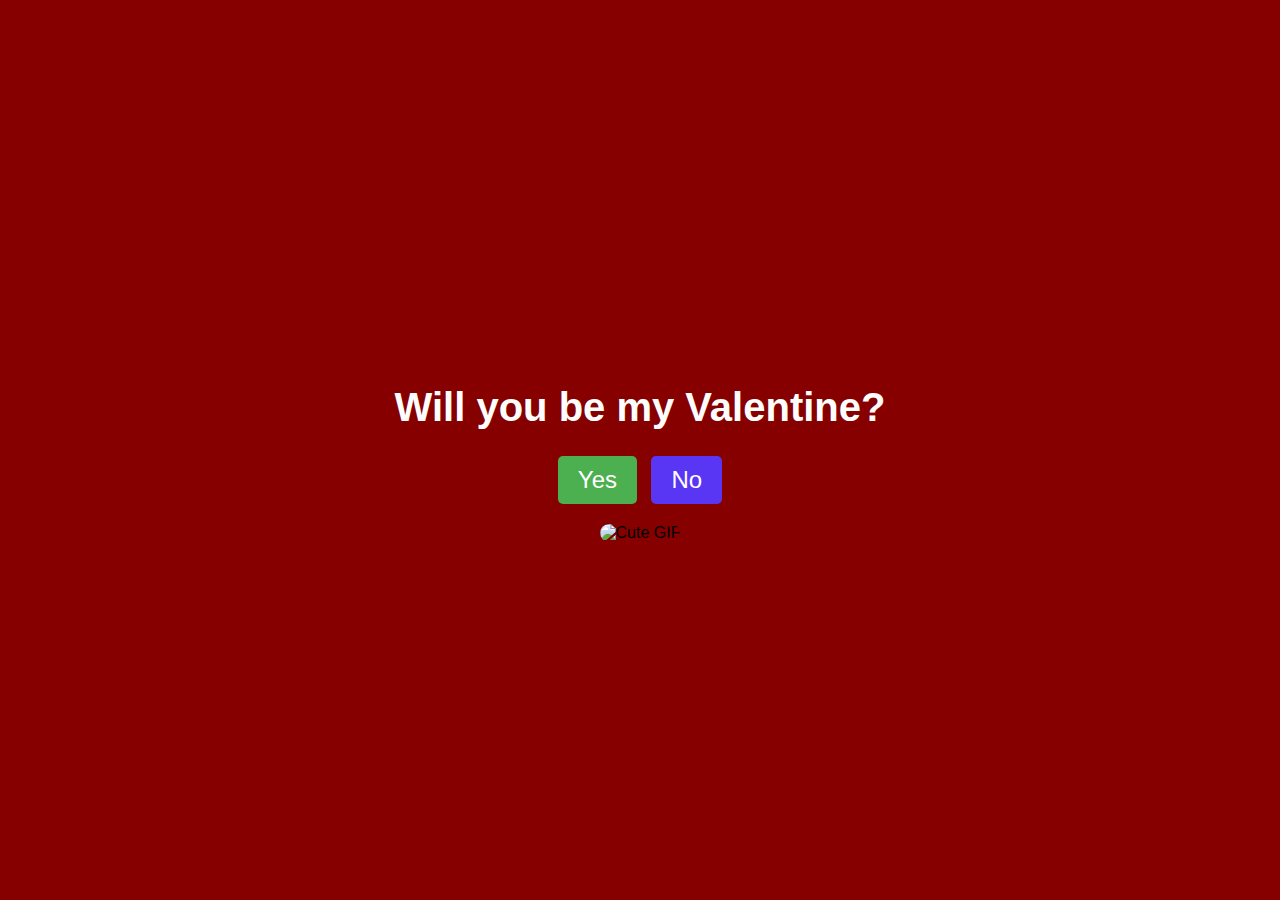
==== index.html @ 1361729e "My first code change colour" ====
<!DOCTYPE html>
<html lang="en">
<head>
    <meta charset="UTF-8">
    <meta name="viewport" content="width=device-width, initial-scale=1.0">
    <title>Will You Be My Valentine?</title>
    <link rel="stylesheet" href="styles.css">
</head>
<body>
    <div class="container">
        <h1>Will you be my Valentine?</h1>
        <div class="buttons">
            <button class="yes-button" onclick="handleYesClick()">Yes</button>
            <button class="no-button" onclick="handleNoClick()">No</button>
        </div>
        <div class="gif_container">
            <img src="https://media1.giphy.com/media/v1.Y2lkPTc5MGI3NjExbW5lenZyZHI5OXM2eW95b3pmMG40cWVrMDhtNjVuM3A4dGNxa2g2dSZlcD12MV9pbnRlcm5hbF9naWZfYnlfaWQmY3Q9cw/VM1fcpu2bKs1e2Kdbj/giphy.gif" alt="Cute GIF">
        </div>
    </div>
    <script src="script.js"></script>
</body>
</html>
---- styles.css ----
body {
    display: flex;
    justify-content: center;
    align-items: center;
    height: 100vh;
    margin: 0;
    background-color: #860000;
    font-family: 'Arial', sans-serif;
    flex-direction: column;
  }
  
  .container {
    text-align: center;
  }
  
  h1 {
    font-size: 2.5em;
    color: #fdfdfd;
  }
  
  .buttons {
    margin-top: 20px;
  }
  
  .yes-button {
    font-size: 1.5em;
    padding: 10px 20px;
    margin-right: 10px;
    background-color: #4caf50;
    color: white;
    border: none;
    border-radius: 5px;
    cursor: pointer;
  }
  
  .no-button {
    font-size: 1.5em;
    padding: 10px 20px;
    background-color: #5936f4;
    color: white;
    border: none;
    border-radius: 5px;
    cursor: pointer;
  }
  
  .gif_container img {
    max-width: 100%;
    height: auto;
    border-radius: 10px;
    margin-top: 20px;
  }
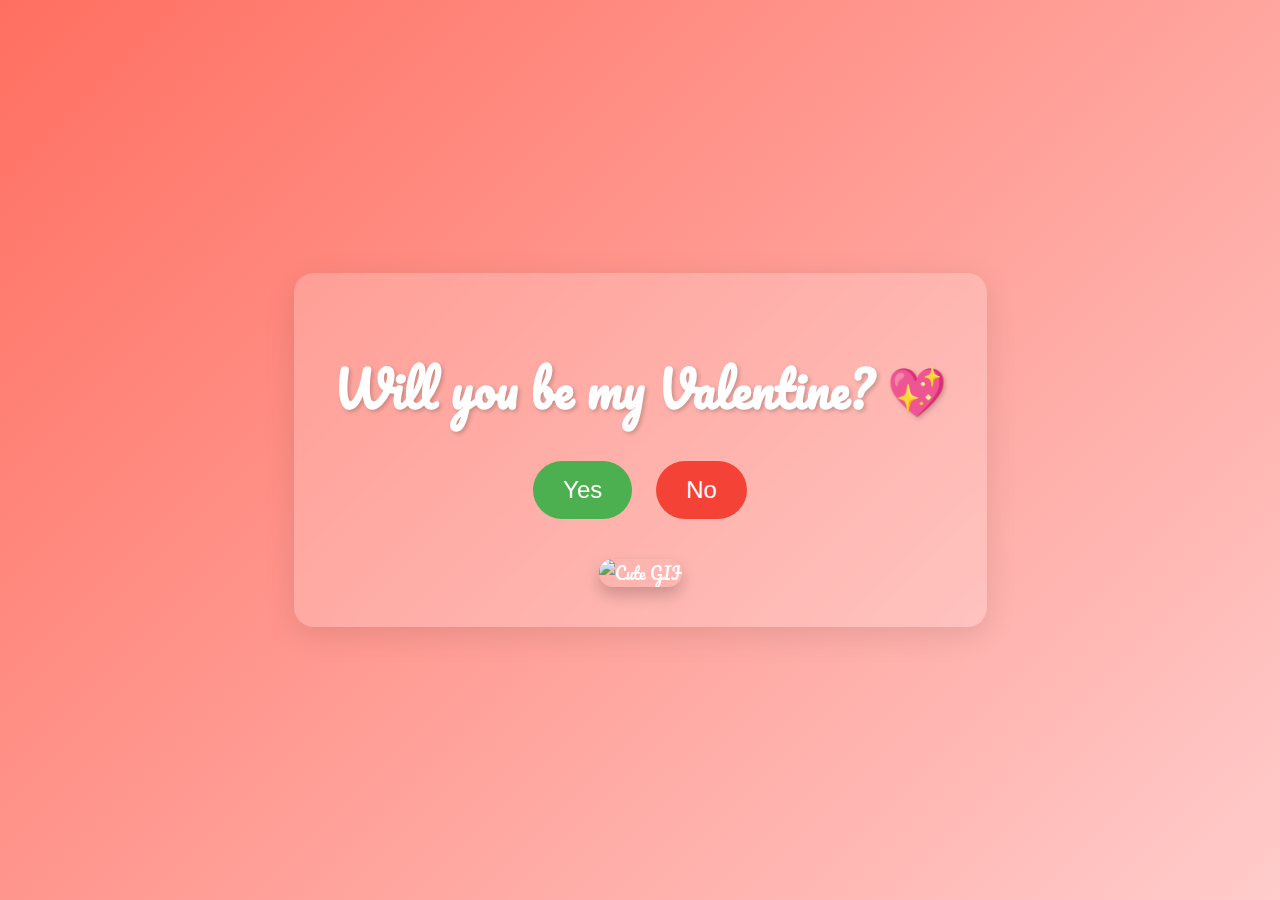
==== commit 57cff9ee: "New changes better fonts" ====
--- a/index.html
+++ b/index.html
@@ -5,13 +5,14 @@
     <meta name="viewport" content="width=device-width, initial-scale=1.0">
     <title>Will You Be My Valentine?</title>
     <link rel="stylesheet" href="styles.css">
+    <link href="https://fonts.googleapis.com/css2?family=Pacifico&family=Roboto:wght@400;700&display=swap" rel="stylesheet">
 </head>
 <body>
     <div class="container">
-        <h1>Will you be my Valentine?</h1>
+        <h1>Will you be my Valentine? 💖</h1>
         <div class="buttons">
             <button class="yes-button" onclick="handleYesClick()">Yes</button>
-            <button class="no-button" onclick="handleNoClick()">No</button>
+            <button class="no-button" onmouseover="moveNoButton()">No</button>
         </div>
         <div class="gif_container">
             <img src="https://media1.giphy.com/media/v1.Y2lkPTc5MGI3NjExbW5lenZyZHI5OXM2eW95b3pmMG40cWVrMDhtNjVuM3A4dGNxa2g2dSZlcD12MV9pbnRlcm5hbF9naWZfYnlfaWQmY3Q9cw/VM1fcpu2bKs1e2Kdbj/giphy.gif" alt="Cute GIF">
--- a/styles.css
+++ b/styles.css
@@ -1,51 +1,81 @@
 body {
-    display: flex;
-    justify-content: center;
-    align-items: center;
-    height: 100vh;
-    margin: 0;
-    background-color: #860000;
-    font-family: 'Arial', sans-serif;
-    flex-direction: column;
+  display: flex;
+  justify-content: center;
+  align-items: center;
+  height: 100vh;
+  margin: 0;
+  background: linear-gradient(135deg, #ff6f61, #ffcccb);
+  font-family: 'Pacifico', cursive;
+  color: #fff;
+  overflow: hidden;
+}
+
+.container {
+  text-align: center;
+  background: rgba(255, 255, 255, 0.2);
+  padding: 40px;
+  border-radius: 20px;
+  backdrop-filter: blur(10px);
+  box-shadow: 0 8px 32px rgba(0, 0, 0, 0.1);
+  animation: fadeIn 1.5s ease-in-out;
+}
+
+h1 {
+  font-size: 3em;
+  margin-bottom: 20px;
+  text-shadow: 2px 2px 4px rgba(0, 0, 0, 0.2);
+}
+
+.buttons {
+  margin-top: 20px;
+}
+
+.yes-button, .no-button {
+  font-size: 1.5em;
+  padding: 15px 30px;
+  margin: 10px;
+  border: none;
+  border-radius: 50px;
+  cursor: pointer;
+  transition: all 0.3s ease;
+}
+
+.yes-button {
+  background-color: #4caf50;
+  color: white;
+}
+
+.yes-button:hover {
+  background-color: #45a049;
+  transform: scale(1.1);
+}
+
+.no-button {
+  background-color: #f44336;
+  color: white;
+  position: relative;
+}
+
+.no-button:hover {
+  background-color: #e53935;
+  transform: scale(1.1);
+}
+
+.gif_container img {
+  max-width: 100%;
+  height: auto;
+  border-radius: 20px;
+  margin-top: 30px;
+  box-shadow: 0 8px 16px rgba(0, 0, 0, 0.2);
+}
+
+@keyframes fadeIn {
+  from {
+      opacity: 0;
+      transform: translateY(-20px);
   }
-  
-  .container {
-    text-align: center;
+  to {
+      opacity: 1;
+      transform: translateY(0);
   }
-  
-  h1 {
-    font-size: 2.5em;
-    color: #fdfdfd;
-  }
-  
-  .buttons {
-    margin-top: 20px;
-  }
-  
-  .yes-button {
-    font-size: 1.5em;
-    padding: 10px 20px;
-    margin-right: 10px;
-    background-color: #4caf50;
-    color: white;
-    border: none;
-    border-radius: 5px;
-    cursor: pointer;
-  }
-  
-  .no-button {
-    font-size: 1.5em;
-    padding: 10px 20px;
-    background-color: #5936f4;
-    color: white;
-    border: none;
-    border-radius: 5px;
-    cursor: pointer;
-  }
-  
-  .gif_container img {
-    max-width: 100%;
-    height: auto;
-    border-radius: 10px;
-    margin-top: 20px;
-  }+}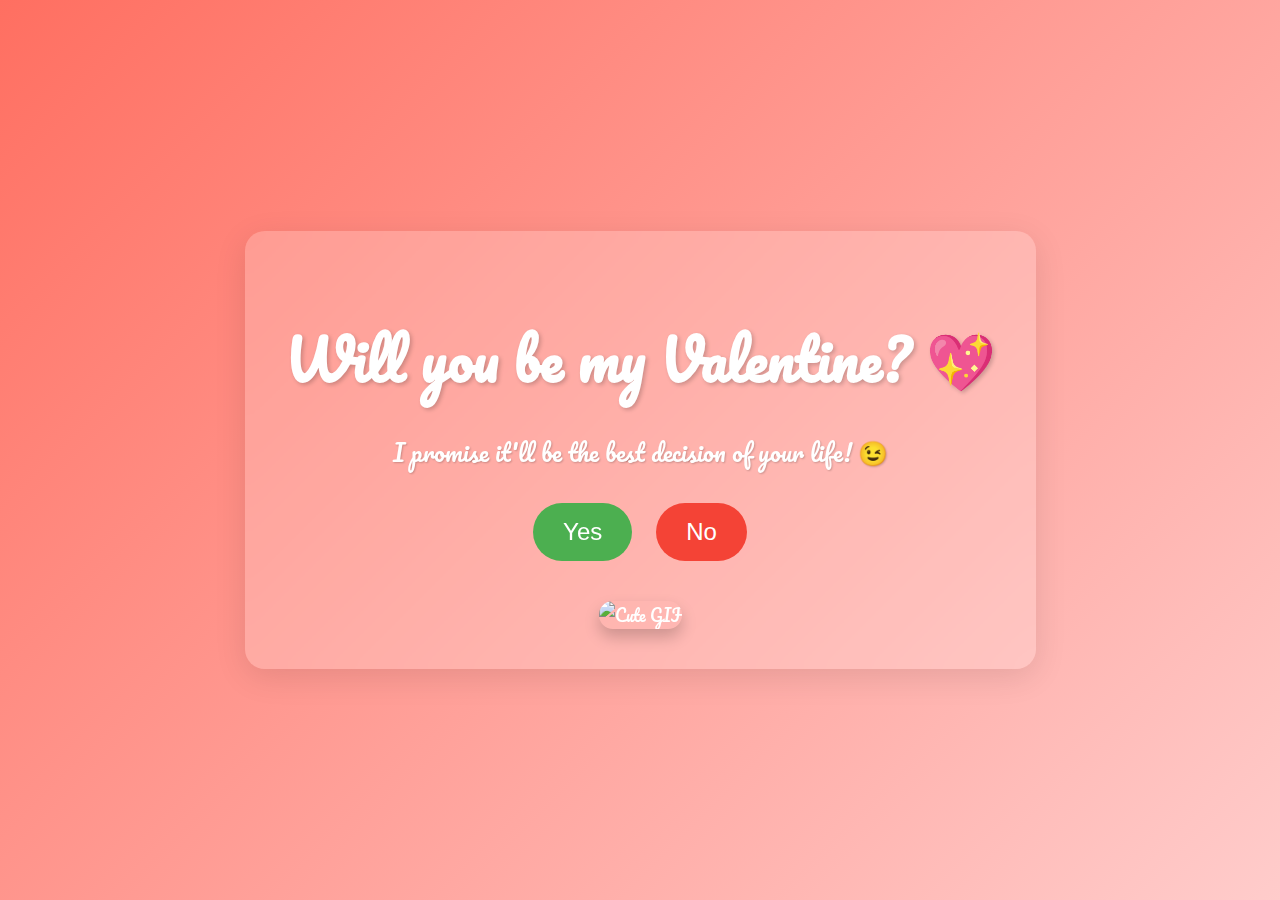
==== commit f3659ca7: "More changes" ====
--- a/index.html
+++ b/index.html
@@ -3,13 +3,14 @@
 <head>
     <meta charset="UTF-8">
     <meta name="viewport" content="width=device-width, initial-scale=1.0">
-    <title>Will You Be My Valentine?</title>
+    <title>Will You Be My Valentine? 💖</title>
     <link rel="stylesheet" href="styles.css">
     <link href="https://fonts.googleapis.com/css2?family=Pacifico&family=Roboto:wght@400;700&display=swap" rel="stylesheet">
 </head>
 <body>
     <div class="container">
         <h1>Will you be my Valentine? 💖</h1>
+        <p class="sub_text">I promise it'll be the best decision of your life! 😉</p>
         <div class="buttons">
             <button class="yes-button" onclick="handleYesClick()">Yes</button>
             <button class="no-button" onmouseover="moveNoButton()">No</button>
--- a/styles.css
+++ b/styles.css
@@ -8,6 +8,7 @@
   font-family: 'Pacifico', cursive;
   color: #fff;
   overflow: hidden;
+  animation: fadeIn 1.5s ease-in-out;
 }
 
 .container {
@@ -17,13 +18,21 @@
   border-radius: 20px;
   backdrop-filter: blur(10px);
   box-shadow: 0 8px 32px rgba(0, 0, 0, 0.1);
-  animation: fadeIn 1.5s ease-in-out;
+  animation: slideIn 1s ease-in-out;
 }
 
 h1 {
-  font-size: 3em;
+  font-size: 3.5em;
+  margin-bottom: 10px;
+  text-shadow: 2px 2px 4px rgba(0, 0, 0, 0.2);
+  animation: bounce 2s infinite;
+}
+
+.sub_text {
+  font-size: 1.5em;
   margin-bottom: 20px;
-  text-shadow: 2px 2px 4px rgba(0, 0, 0, 0.2);
+  text-shadow: 1px 1px 2px rgba(0, 0, 0, 0.2);
+  animation: fadeIn 2s ease-in-out;
 }
 
 .buttons {
@@ -67,15 +76,46 @@
   border-radius: 20px;
   margin-top: 30px;
   box-shadow: 0 8px 16px rgba(0, 0, 0, 0.2);
+  animation: float 3s ease-in-out infinite;
 }
 
 @keyframes fadeIn {
   from {
       opacity: 0;
-      transform: translateY(-20px);
   }
   to {
       opacity: 1;
+  }
+}
+
+@keyframes slideIn {
+  from {
+      transform: translateY(-50px);
+      opacity: 0;
+  }
+  to {
+      transform: translateY(0);
+      opacity: 1;
+  }
+}
+
+@keyframes bounce {
+  0%, 20%, 50%, 80%, 100% {
       transform: translateY(0);
   }
+  40% {
+      transform: translateY(-20px);
+  }
+  60% {
+      transform: translateY(-10px);
+  }
+}
+
+@keyframes float {
+  0%, 100% {
+      transform: translateY(0);
+  }
+  50% {
+      transform: translateY(-10px);
+  }
 }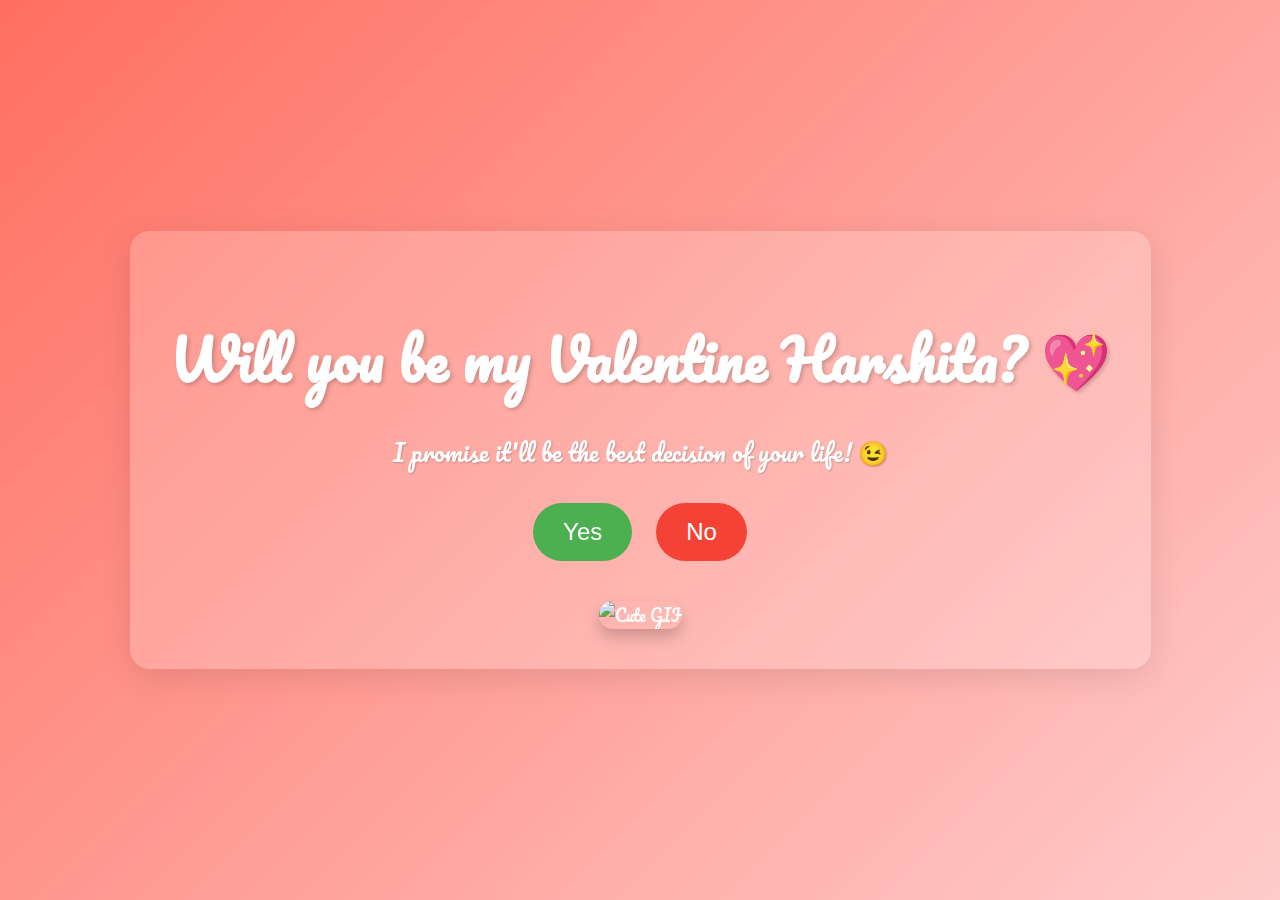
==== commit 074cf840: "Harshita" ====
--- a/index.html
+++ b/index.html
@@ -9,7 +9,7 @@
 </head>
 <body>
     <div class="container">
-        <h1>Will you be my Valentine? 💖</h1>
+        <h1>Will you be my Valentine Harshita? 💖</h1>
         <p class="sub_text">I promise it'll be the best decision of your life! 😉</p>
         <div class="buttons">
             <button class="yes-button" onclick="handleYesClick()">Yes</button>
